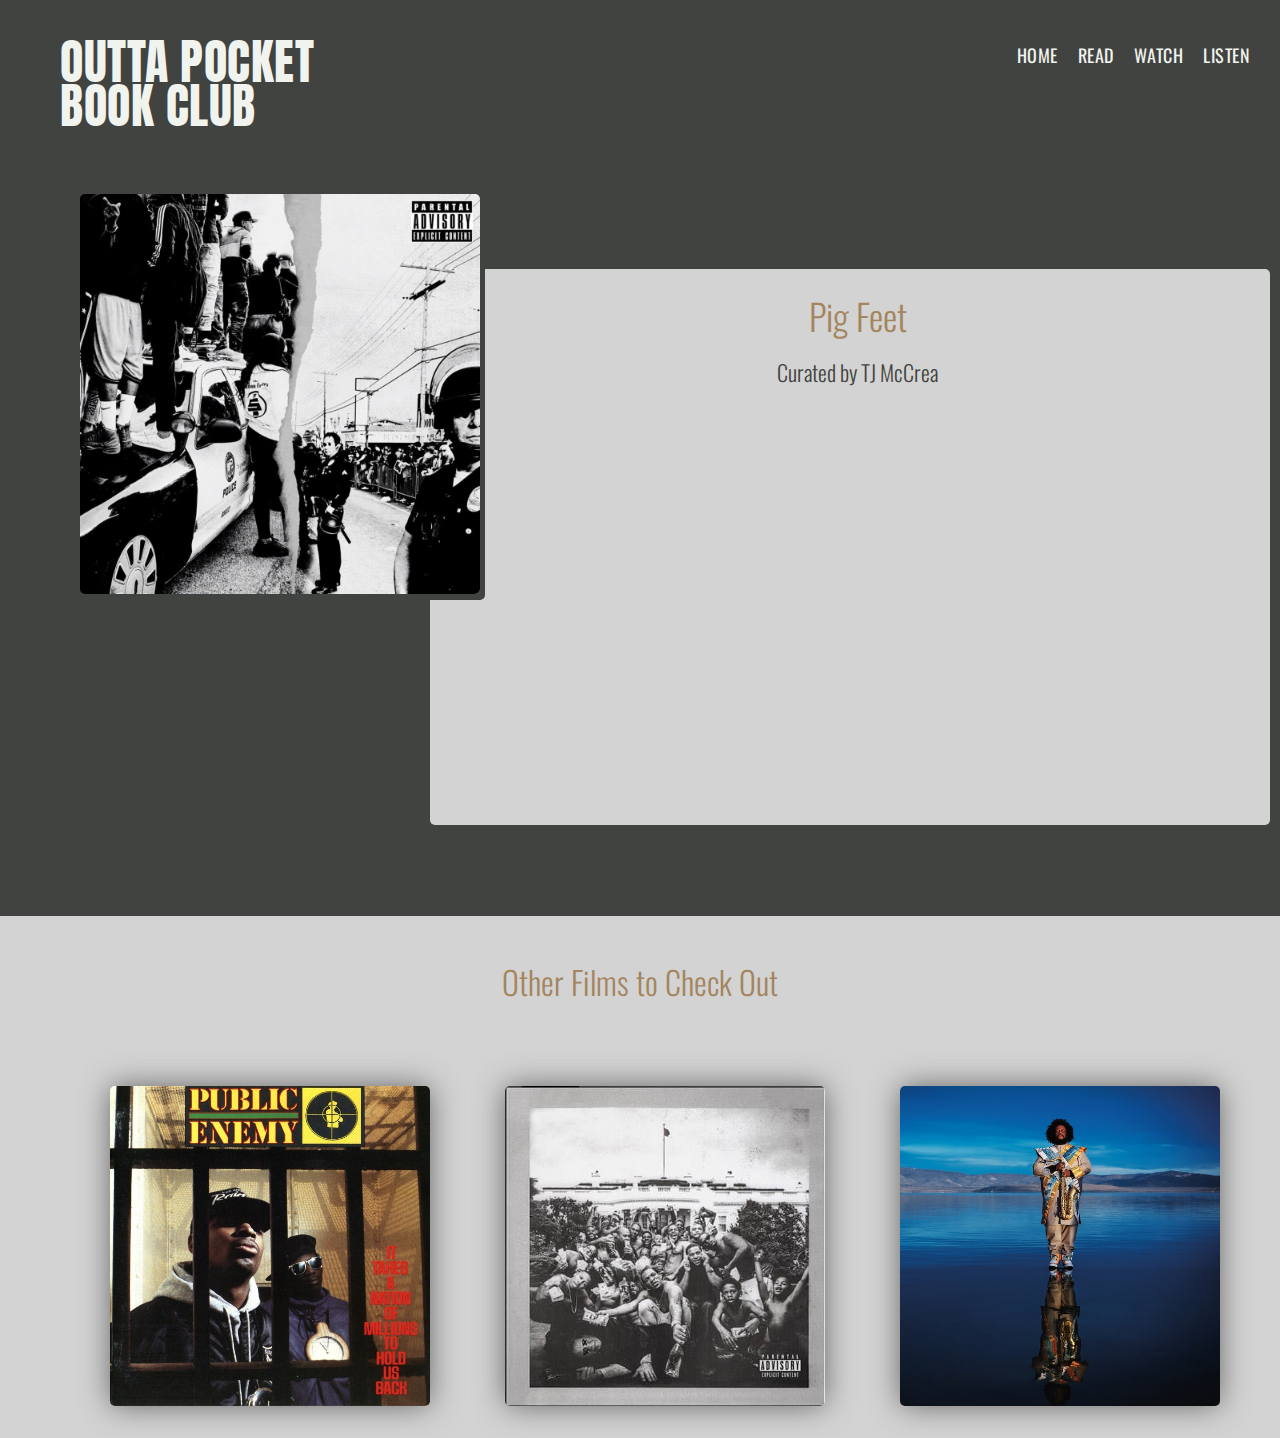
==== listen.html @ d70c4fe4 "first commit" ====
<!DOCTYPE html>

<html lang="en">
    <head>
        <meta charset="utf-8">
        <title>Outta Pocket Book Club | Listen</title>
        <link rel="stylesheet" href="main.css">
        <link href="https://fonts.googleapis.com/css2?family=Anton&family=Oswald&display=swap" rel="stylesheet">
    </head>
    <body>
        <header class="primary-header container group">
            <section class="container">
                <h1 class="logo">
                    <a href="index.html">Outta Pocket <br>Book Club</a>
                </h1>
            </section>
            <nav class="nav primary-nav">
                <ul>
                    <li><a href="index.html">Home</a></li><!--
                    --><li><a href="read.html">Read</a></li><!-- 
                    --><li><a href="watch.html">Watch</a></li><!-- 
                    --><li><a href="listen.html">Listen</a></li>
                </ul>        
            </nav>
        </header>
        <section class="hero container jumbotron">
            <img src="images/Pig Feet.jpg" alt="Pig Feet">
            <div id="description">
                <h2>Pig Feet</h2>
                <h3>Curated by TJ McCrea</h3>
                <iframe src="https://open.spotify.com/embed/playlist/0rQWdqvqKGmbhusyYYeHSh" width="300" height="380" frameborder="0" allowtransparency="true" allow="encrypted-media"></iframe>
            </div>
        </section>
        <section class="row-alt">
            <h2>Other Films to Check Out</h2>
            <div class="suggestions">
                <div class="album-cover">
                    <img src="images/It takes a nation.jpg" alt="It Takes a Nation of Millions to Hold Us Back">
                </div>
                <div class="album-cover">
                    <img src="images/To Pimp a Butterfly.jpeg" alt="To Pimp a Butterfly">
                </div>
                <div class="album-cover">
                    <img src="images/Kamasi Washington_ Heaven and Earth.jpg" alt="Heaven and Earth">
                </div>
            </div>
        </section>
    </body>
</html>
---- main.css ----
/* http://meyerweb.com/eric/tools/css/reset/ 
   v2.0 | 20110126
   License: none (public domain)
*/

html, body, div, span, applet, object, iframe,
h1, h2, h3, h4, h5, h6, p, blockquote, pre,
a, abbr, acronym, address, big, cite, code,
del, dfn, em, img, ins, kbd, q, s, samp,
small, strike, strong, sub, sup, tt, var,
b, u, i, center,
dl, dt, dd, ol, ul, li,
fieldset, form, label, legend,
table, caption, tbody, tfoot, thead, tr, th, td,
article, aside, canvas, details, embed, 
figure, figcaption, footer, header, hgroup, 
menu, nav, output, ruby, section, summary,
time, mark, audio, video {
	margin: 0;
	padding: 0;
	border: 0;
	font-size: 100%;
	font: inherit;
	vertical-align: baseline;
}
/* HTML5 display-role reset for older browsers */
article, aside, details, figcaption, figure, 
footer, header, hgroup, menu, nav, section {
	display: block;
}
body {
	line-height: 1;
}
ol, ul {
	list-style: none;
}
blockquote, q {
	quotes: none;
}
blockquote:before, blockquote:after,
q:before, q:after {
	content: '';
	content: none;
}
table {
	border-collapse: collapse;
	border-spacing: 0;
}
/*
==============================
Grid
==============================
*/

*,
*:before,
*:after {
    -webkit-box-sizing: border-box;
    -moz-box-sizing: border-box;
    box-sizing: border-box;
}
.grid {
    margin: 0 auto;
    width: 960px;
}
.container {
    padding-left: 30px;
    padding-right: 30px;
}

/*
==============================
Typography
==============================
*/

h1, h2, h3, h4, h5, p {
    margin-bottom: 22px;
}

/*
  ========================================
  Primary header
  ========================================
*/

.logo {
    padding: 40px 0 22px 0;
    float: left;
  }

/*
  ========================================
  Custom styles
  ========================================
*/
body {
    color: #414340;
    font: 400 18px/24px "Oswald", "Open Sans", "Helvetica Neue", Helvetica, Arial, sans-serif;
  }

h1, h2, h3, h4 {
    color: #A4855E;
}
h1 {
    font-family: "Anton";
    font-size: 36px;
    line-height: 44px;
}
h2 {

    font-size: 32px;
    line-height: 44px;
}
h3 {
    font-size: 22px;
}
h4 {
    font-size: 24px;
}

h5 {
    color: #414340;
    font-size: 24px;
    font-weight: 600;
    text-transform: uppercase;
}
strong {
    font-weight: 400;
}
cite, em, i {
    font-style: italic;
}
p {
    font-size: 18px;
    font-weight: lighter;
}
/*
  ========================================
  Links
  ========================================
*/

a:hover {
    color: #a9b2b9;
  }
  a {
    color: #414340;
  }
.logo {
    float: left;
    font-size: 48px;
    font-weight: 100;
    letter-spacing: 0.5px;
    line-height: 44px;
    padding: 40px 0 22px 0;
    text-transform: uppercase;
}
.tagline {
    margin: 66px 0 22px 0;
}
.primary-nav {
    font-style: 14px;
    font-weight: 400;
    letter-spacing: 0.5px;
    text-align: right;
    text-transform: uppercase;
    padding-bottom: 44px;
    padding-top: 44px;
}
.primary-footer {
    color: #648880;
    font-size: 14px;
    padding-bottom: 44px;
    padding-bottom: 44px;
}
.primary-footer small {
    float: left;
    font-weight: 400;
}
.hero {
    line-height: 44px;
    padding: 22px 88px 66px 80px;
}
.hero h2 {
    font-size: 36px;
}
.hero p {
    font-size: 24px;
    font-weight: 100;
}

a {
    color: #414340;
    text-decoration: none;
  }
  a:hover {
    color: #809690;
  }
  p a {
    border-bottom: 1px solid #dfe2e5;
  }
.tagline {
    margin: 66px 0 22px 0;
}
  
.teaser a:hover h3 {
    color: #809690;
}


/*
  ========================================
  Navigation
  ========================================
*/

.nav {
    text-align: right;
    display: block-inline;
  }

.nav li {
    display: inline-block;
    margin: 0 10px;
    vertical-align: top;
}
.nav li:last-child {
    margin-right: 0;
}
.hero {
    color: #F0F3EE;
    line-height: 44px;
    padding: 22px 80px 66px 80px;
    text-align: center;
}  

body {
    background: #414340;
    color: #888;
    font: 300 18px/22px "Oswald", "Open Sans", "Helvetica Neue", Helvetica, Arial, sans-serif;
}
.primary-footer a,
.primary-header a {
    color: #F0F3EE;
}
.primary-header a:hover,
.primary-footer a:hover {
    color: #A4855E;
}

/*
  ========================================
  Home
  ========================================
*/

.hero {
    padding: 22px 80px 66px 80px;
}

/*
  ========================================
  Clearfix
  ========================================
*/

.group:before,
.group:after {
    content: "";
    display: table;
}

.group:after{
    clear: both;
}
.group {
    clear: both;
    *zoom: 1;
}

/*
  ========================================
  Rows
  ========================================
*/

.row,
.row-alt {
    min-width: 960px;
}
.row {
    background: rgb(164,133,94);
    background: linear-gradient(171deg, rgba(164,133,94,1) 0%, rgba(240,243,238,1) 50%, rgba(164,133,94,1) 100%);
    padding: 66px 0 44px 0;
  }

.row-alt {
    background: #d3d3d3;
    padding: 44px 0 22px 0;
    text-align: center;
    color: 414340;
  }
.row h2, h3, h5, h6 {
    color: #414340;
    text-align: center;

}
.teaser img{
    border-radius: 5px;
    display: block;
    margin-bottom: 22px;
    max-width: 100%;
    max-height: 400px;
    box-shadow: 3px 4px  #999999d2;
}
.album img {
    border-radius: 5px;
    margin: 84px 0;
    width: 100%;
    
}
/*
  ========================================
  Primary footer
  ========================================
*/

.primary-footer small {
    padding-bottom: 44px;
    padding-top: 44px;
    float: left;
  }

.col-1-3 {
    width: 33%;
}
.col-2-3 {
    width: 66.66%;
}
.col-1-3,
.col-2-3 {
    display: inline-block;
    vertical-align: top;
}
.grid,
.col-1-3,
.col-2-3 {
    padding-left: 20px;
    padding-right: 20px;
}

/*
  ========================================
  Read
  ========================================
*/
.jumbotron {
    display: block;
    width: 100%;
    grid-template-rows: 1fr 2fr;
}
.jumbotron img{
    border-radius: 5px;
    float: left;
    max-height: 600px;
    max-width: 400px;
    box-shadow: 5px 6px  #414340;
}
#description {
    border-radius: 5px;
    height: 100%;
    width: 75%;
    background-color: #D3D3D3;
    color: #414340;
    margin: 75px 350px 25px;
    padding: 25px 50px 25px 65px;
}
#description p {
    font-size: 18px;
    text-align: justify;
}

#description h2, h3 {
    margin-bottom: 12px;
}

.suggestions {
    display: grid;
    width: 960px;
    margin: auto;
    grid-template-columns: repeat(3, 1fr);
    grid-gap: 5px;
    justify-content: center;
    grid-auto-flow: dense;
}

.media {
    height: 350px;
    width: 250px;
    margin: 20px 50px;
    padding: 15px;
    border-radius: 5px;
}

.media img {
    border-radius: 5px;
    height: 300px;   
    color: #414340;
    margin: 25px;
    -webkit-box-shadow: 0px 0px 30px -1px rgba(65,67,64,0.8);
    -moz-box-shadow: 0px 0px 30px -1px rgba(65,67,64,0.8);
    box-shadow: 0px 0px 30px -1px rgba(65,67,64,0.8);
}

.album-cover {
    height: 350px;
    width: 350px;
    margin: 20px 20px;
    padding: 15px;
    border-radius: 5px;
}

.album-cover img {
    border-radius: 5px;
    height: 320px;   
    color: #414340;
    margin: 25px;
    -webkit-box-shadow: 0px 0px 30px -1px rgba(65,67,64,0.8);
    -moz-box-shadow: 0px 0px 30px -1px rgba(65,67,64,0.8);
    box-shadow: 0px 0px 30px -1px rgba(65,67,64,0.8);
}
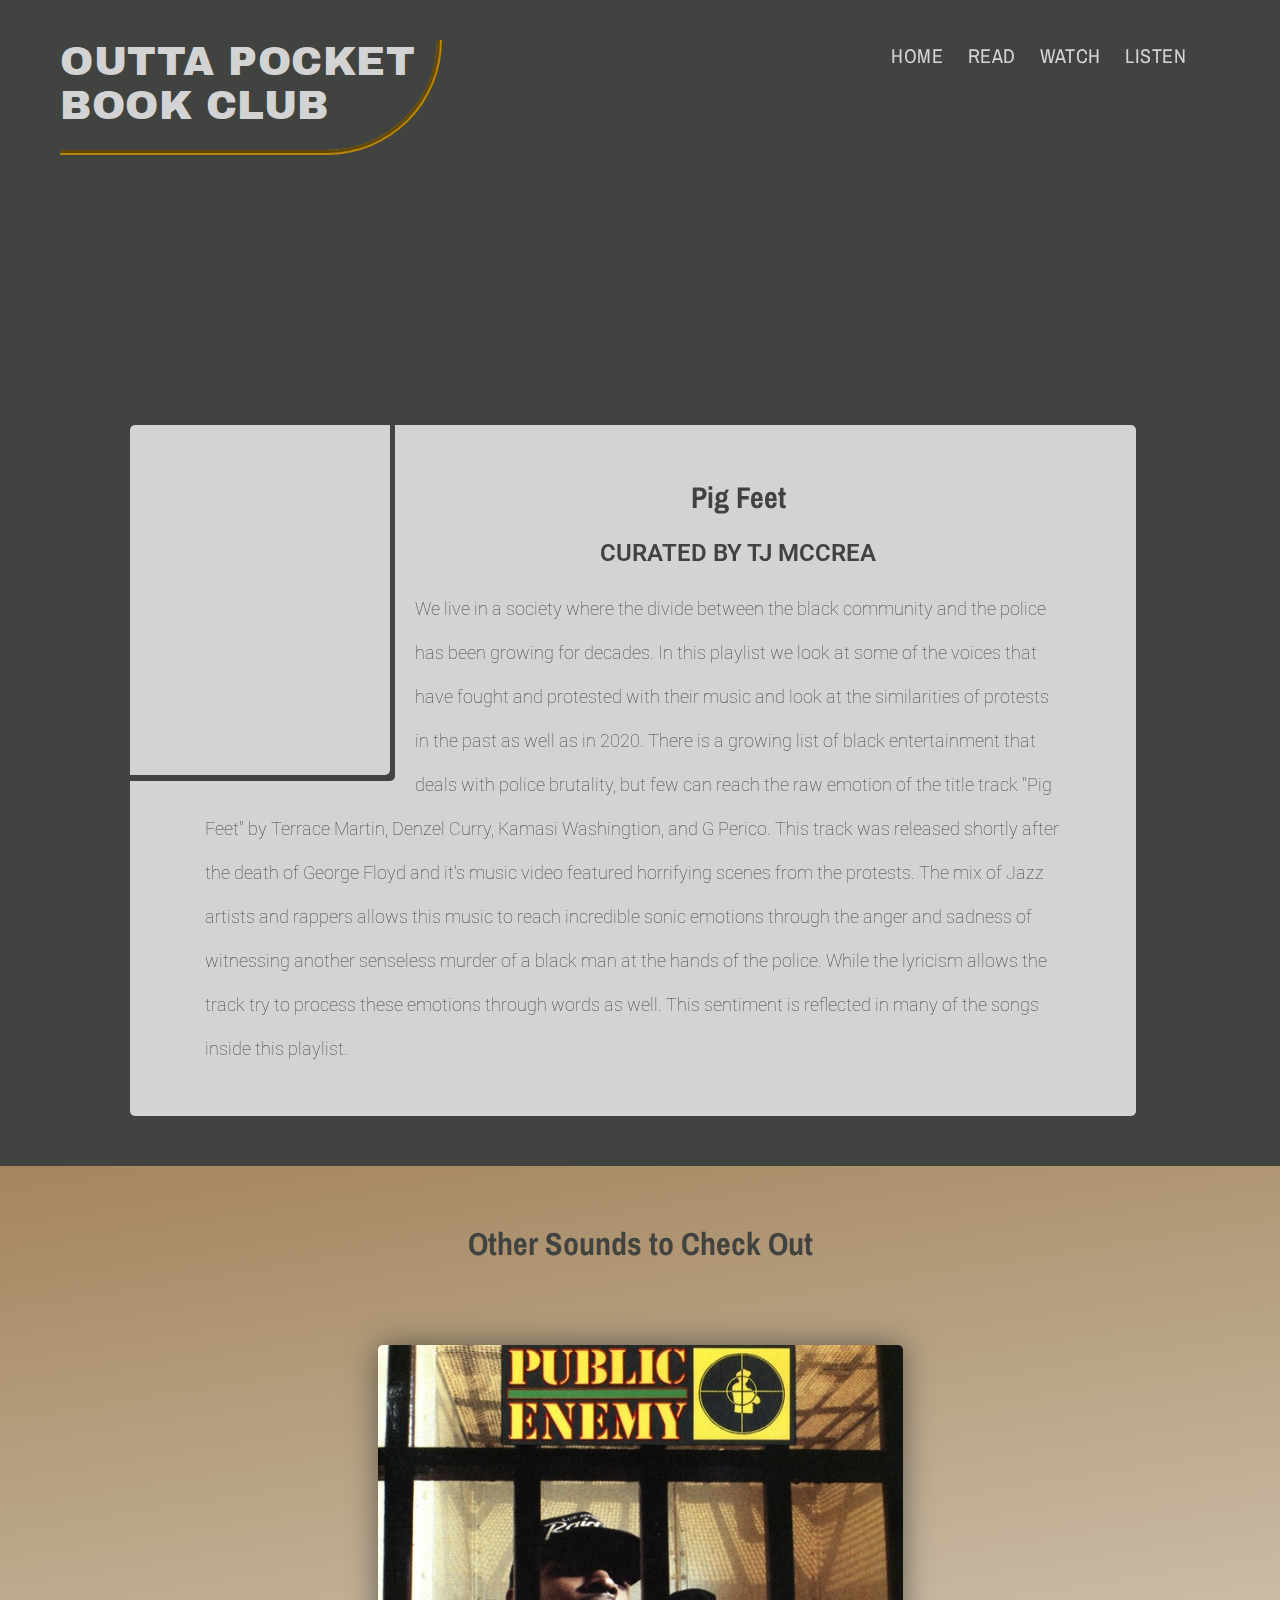
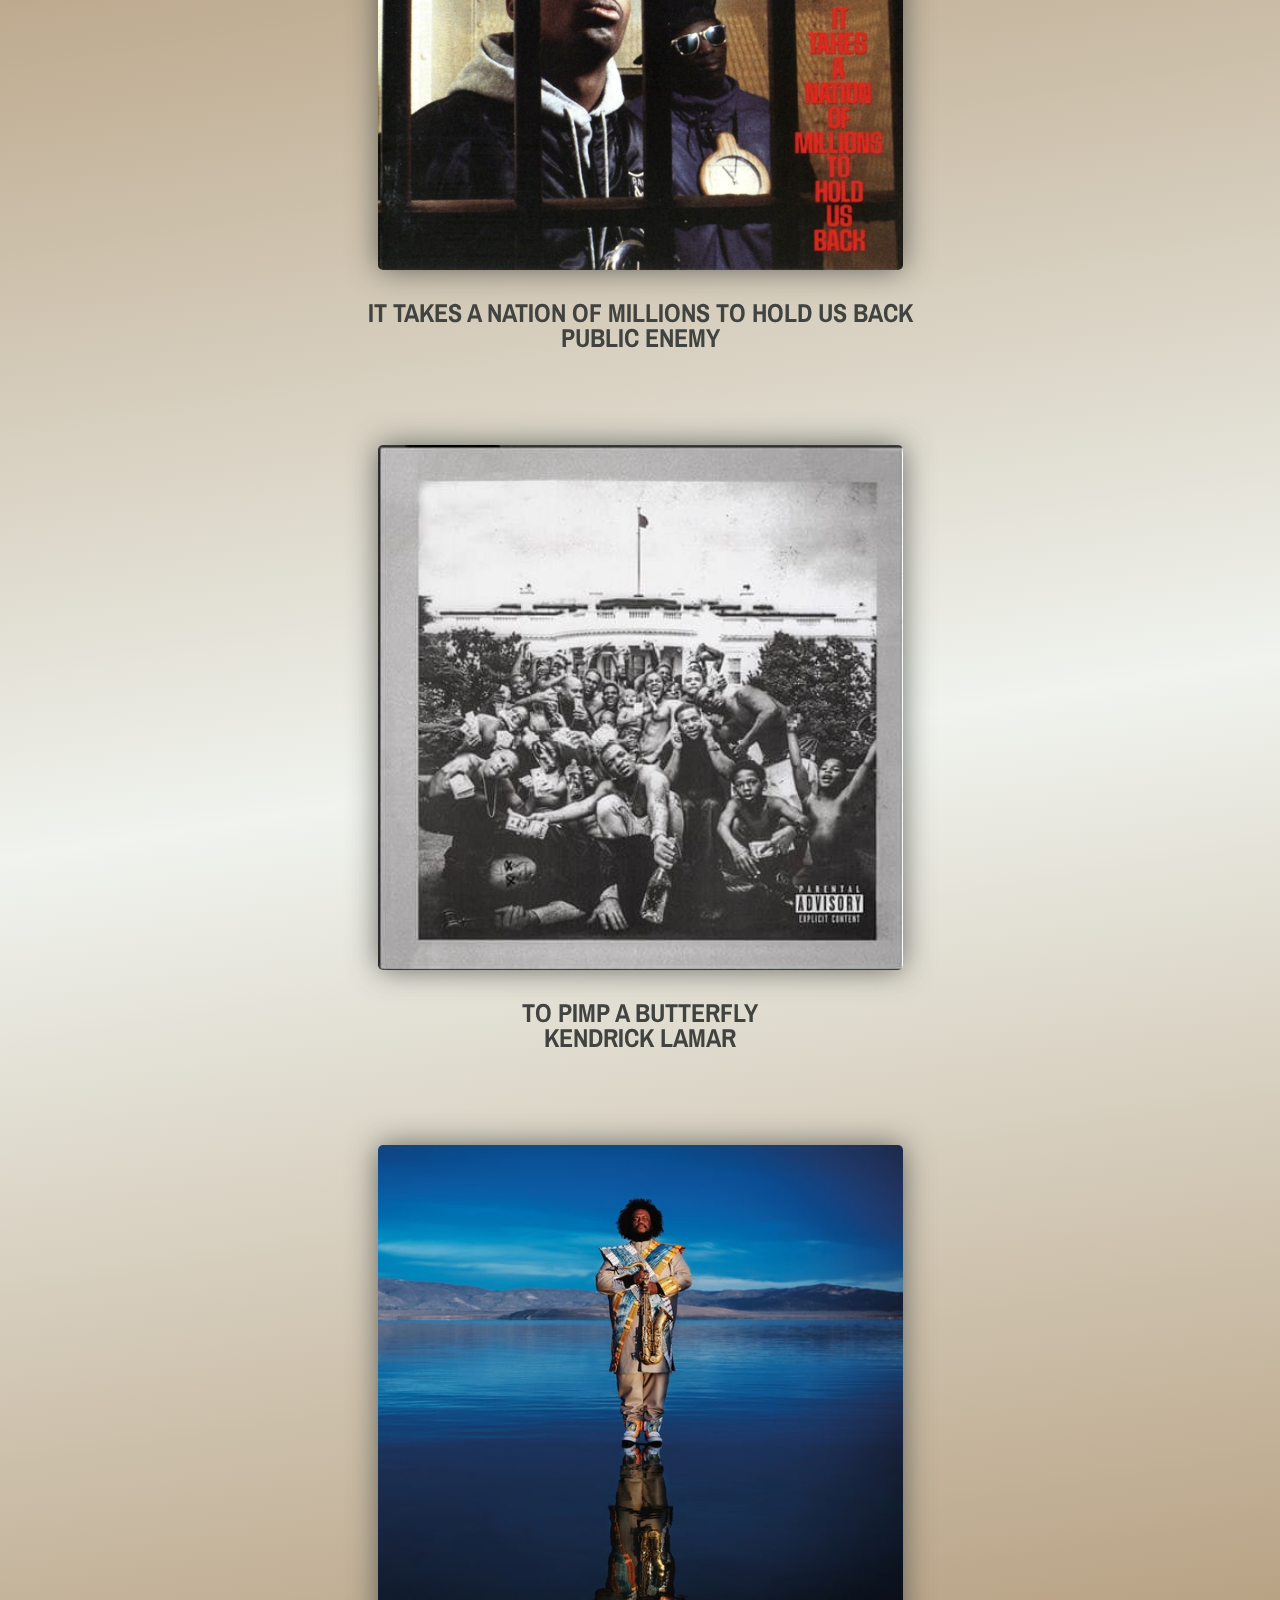
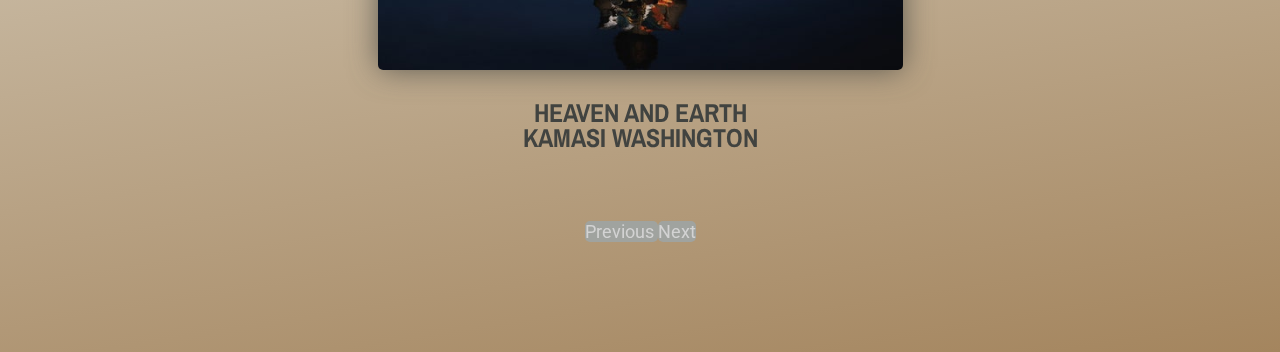
==== commit 510ffa49: "made changes to layout of the website including adding carousels, added links, changed fonts" ====
--- a/listen.html
+++ b/listen.html
@@ -1,49 +1,112 @@
 <!DOCTYPE html>
 
 <html lang="en">
-    <head>
-        <meta charset="utf-8">
-        <title>Outta Pocket Book Club | Listen</title>
-        <link rel="stylesheet" href="main.css">
-        <link href="https://fonts.googleapis.com/css2?family=Anton&family=Oswald&display=swap" rel="stylesheet">
-    </head>
-    <body>
-        <header class="primary-header container group">
-            <section class="container">
-                <h1 class="logo">
-                    <a href="index.html">Outta Pocket <br>Book Club</a>
-                </h1>
-            </section>
-            <nav class="nav primary-nav">
-                <ul>
-                    <li><a href="index.html">Home</a></li><!--
-                    --><li><a href="read.html">Read</a></li><!-- 
-                    --><li><a href="watch.html">Watch</a></li><!-- 
-                    --><li><a href="listen.html">Listen</a></li>
-                </ul>        
-            </nav>
-        </header>
-        <section class="hero container jumbotron">
-            <img src="images/Pig Feet.jpg" alt="Pig Feet">
+
+<head>
+    <meta charset="utf-8">
+    <title>Outta Pocket Book Club | Listen</title>
+    <link
+        href="https://fonts.googleapis.com/css2?family=Archivo+Black&family=Archivo+Narrow:wght@400;700&family=Roboto:wght@300;400;700&display=swap"
+        rel="stylesheet">
+    <link rel="stylesheet" href="https://stackpath.bootstrapcdn.com/bootstrap/4.5.0/css/bootstrap.min.css"
+        integrity="sha384-9aIt2nRpC12Uk9gS9baDl411NQApFmC26EwAOH8WgZl5MYYxFfc+NcPb1dKGj7Sk" crossorigin="anonymous">
+    <script src="https://code.jquery.com/jquery-3.5.1.slim.min.js"
+        integrity="sha384-DfXdz2htPH0lsSSs5nCTpuj/zy4C+OGpamoFVy38MVBnE+IbbVYUew+OrCXaRkfj" crossorigin="anonymous">
+    </script>
+    <script src="https://cdn.jsdelivr.net/npm/popper.js@1.16.0/dist/umd/popper.min.js"
+        integrity="sha384-Q6E9RHvbIyZFJoft+2mJbHaEWldlvI9IOYy5n3zV9zzTtmI3UksdQRVvoxMfooAo" crossorigin="anonymous">
+    </script>
+    <script src="https://stackpath.bootstrapcdn.com/bootstrap/4.5.0/js/bootstrap.min.js"
+        integrity="sha384-OgVRvuATP1z7JjHLkuOU7Xw704+h835Lr+6QL9UvYjZE3Ipu6Tp75j7Bh/kR0JKI" crossorigin="anonymous">
+    </script>
+    <link rel="stylesheet" href="main.css">
+</head>
+
+<body>
+    <header class="primary-header container group">
+        <section class="container">
+            <h1 class="logo">
+                <a href="index.html">Outta Pocket <br>Book Club</a>
+            </h1>
+        </section>
+        <nav class="nav primary-nav">
+            <ul>
+                <li><a href="index.html">Home</a></li>
+                <!--
+                    -->
+                <li><a href="read.html">Read</a></li>
+                <!-- 
+                    -->
+                <li><a href="watch.html">Watch</a></li>
+                <!-- 
+                    -->
+                <li><a href="listen.html">Listen</a></li>
+            </ul>
+        </nav>
+    </header>
+    <main>
+        <section class="hero container">
+            <iframe src="https://open.spotify.com/embed/playlist/0rQWdqvqKGmbhusyYYeHSh" width="360" height="500"
+                frameborder="0" allowtransparency="true" allow="encrypted-media" aria-hidden="true"></iframe>
             <div id="description">
                 <h2>Pig Feet</h2>
                 <h3>Curated by TJ McCrea</h3>
-                <iframe src="https://open.spotify.com/embed/playlist/0rQWdqvqKGmbhusyYYeHSh" width="300" height="380" frameborder="0" allowtransparency="true" allow="encrypted-media"></iframe>
+                <p>We live in a society where the divide between the black community and the police has been growing for
+                    decades. In this playlist we look at some of the voices that have fought and protested with their
+                    music and look at the similarities of protests in the past as well as in 2020. There is a growing
+                    list of black entertainment that deals with police brutality, but few can reach the raw emotion of
+                    the title track "Pig Feet" by Terrace Martin, Denzel Curry, Kamasi Washingtion, and G Perico. This
+                    track was released shortly after the death of George Floyd and it's music video featured horrifying
+                    scenes from the protests. The mix of Jazz artists and rappers allows this music to reach incredible
+                    sonic emotions through the anger and sadness of witnessing another senseless murder of a black man
+                    at the hands of the police. While the lyricism allows the track try to process these emotions
+                    through words as well. This sentiment is reflected in many of the songs inside this playlist.</p>
             </div>
         </section>
-        <section class="row-alt">
-            <h2>Other Films to Check Out</h2>
-            <div class="suggestions">
-                <div class="album-cover">
-                    <img src="images/It takes a nation.jpg" alt="It Takes a Nation of Millions to Hold Us Back">
+        <section class="row">
+            <h2>Other Sounds to Check Out</h2>
+            <div id="myCarousel" class="carousel slide" data-ride="carousel">
+                <ol class="carousel-indicators">
+                    <li data-target="#myCarousel" data-slide-to="0" class="active"></li>
+                    <li data-target="#myCarousel" data-slide-to="1"></li>
+                    <li data-target="#myCarousel" data-slide-to="2"></li>
+                </ol>
+                <div class="carousel-inner">
+                    <div class="carousel-item active">
+                        <img src="images/It takes a nation.jpg" alt="It Takes a Nation of Millions to Hold Us Back">
+                        <div class="carousel-caption">
+                            <h3><a
+                                    href="https://open.spotify.com/album/03Mx6yaV7k4bsEmcTH8J49?si=Np_ds9wpQ-C4FSUQyVdTaA">It
+                                    Takes a Nation of Millions to Hold us Back<br>Public Enemy</a></h3>
+                        </div>
+                    </div>
+                    <div class="carousel-item">
+                        <img src="images/To Pimp a Butterfly.jpeg" alt="To Pimp a Butterfly">
+                        <div class="carousel-caption">
+                            <h3><a
+                                    href="https://open.spotify.com/album/7ycBtnsMtyVbbwTfJwRjSP?si=u4mnSB2NQqmpbsyIz0pXew">To
+                                    Pimp a Butterfly<br>Kendrick Lamar</a></h3>
+                        </div>
+                    </div>
+                    <div class="carousel-item">
+                        <img src="images/Kamasi Washington_ Heaven and Earth.jpg" alt="Heaven and Earth">
+                        <div class="carousel-caption">
+                            <h3><a
+                                    href="https://open.spotify.com/album/2aBgwU4zIm1tekGzphKYp8?si=B1yhQhJ8QoaMX3doN0xwlA">Heaven
+                                    and Earth<br>Kamasi Washington</a></h3>
+                        </div>
+                    </div>
+                    <a class="carousel-control-prev" href="#myCarousel" role="button" data-slide="prev">
+                        <span class="carousel-control-prev-icon" aria-hidden="true"></span>
+                        <span class="sr-only">Previous</span>
+                    </a>
+                    <a class="carousel-control-next" href="#myCarousel" role="button" data-slide="next">
+                        <span class="carousel-control-next-icon" aria-hidden="true"></span>
+                        <span class="sr-only">Next</span>
+                    </a>
                 </div>
-                <div class="album-cover">
-                    <img src="images/To Pimp a Butterfly.jpeg" alt="To Pimp a Butterfly">
-                </div>
-                <div class="album-cover">
-                    <img src="images/Kamasi Washington_ Heaven and Earth.jpg" alt="Heaven and Earth">
-                </div>
-            </div>
         </section>
-    </body>
+    </main>
+</body>
+
 </html>--- a/main.css
+++ b/main.css
@@ -3,49 +3,137 @@
    License: none (public domain)
 */
 
-html, body, div, span, applet, object, iframe,
-h1, h2, h3, h4, h5, h6, p, blockquote, pre,
-a, abbr, acronym, address, big, cite, code,
-del, dfn, em, img, ins, kbd, q, s, samp,
-small, strike, strong, sub, sup, tt, var,
-b, u, i, center,
-dl, dt, dd, ol, ul, li,
-fieldset, form, label, legend,
-table, caption, tbody, tfoot, thead, tr, th, td,
-article, aside, canvas, details, embed, 
-figure, figcaption, footer, header, hgroup, 
-menu, nav, output, ruby, section, summary,
-time, mark, audio, video {
-	margin: 0;
-	padding: 0;
-	border: 0;
-	font-size: 100%;
-	font: inherit;
-	vertical-align: baseline;
-}
+html,
+body,
+div,
+span,
+applet,
+object,
+iframe,
+h1,
+h2,
+h3,
+h4,
+h5,
+h6,
+p,
+blockquote,
+pre,
+a,
+abbr,
+acronym,
+address,
+big,
+cite,
+code,
+del,
+dfn,
+em,
+img,
+ins,
+kbd,
+q,
+s,
+samp,
+small,
+strike,
+strong,
+sub,
+sup,
+tt,
+var,
+b,
+u,
+i,
+center,
+dl,
+dt,
+dd,
+ol,
+ul,
+li,
+fieldset,
+form,
+label,
+legend,
+table,
+caption,
+tbody,
+tfoot,
+thead,
+tr,
+th,
+td,
+article,
+aside,
+canvas,
+details,
+embed,
+figure,
+figcaption,
+footer,
+header,
+hgroup,
+menu,
+nav,
+output,
+ruby,
+section,
+summary,
+time,
+mark,
+audio,
+video {
+    margin: 0;
+    padding: 0;
+    border: 0;
+    font-size: 100%;
+    font: inherit;
+    vertical-align: baseline;
+}
+
 /* HTML5 display-role reset for older browsers */
-article, aside, details, figcaption, figure, 
-footer, header, hgroup, menu, nav, section {
-	display: block;
-}
+article,
+aside,
+details,
+figcaption,
+figure,
+footer,
+header,
+hgroup,
+menu,
+nav,
+section {
+    display: block;
+}
+
 body {
-	line-height: 1;
-}
-ol, ul {
-	list-style: none;
-}
-blockquote, q {
-	quotes: none;
-}
-blockquote:before, blockquote:after,
-q:before, q:after {
-	content: '';
-	content: none;
-}
+    line-height: 1;
+}
+
+ol,
+ul {
+    list-style: none;
+}
+
+blockquote,
+q {
+    quotes: none;
+}
+
+blockquote:before,
+blockquote:after,
+q:before,
+q:after {
+    content: '';
+    content: none;
+}
+
 table {
-	border-collapse: collapse;
-	border-spacing: 0;
-}
+    border-collapse: collapse;
+    border-spacing: 0;
+}
+
 /*
 ==============================
 Grid
@@ -59,13 +147,16 @@
     -moz-box-sizing: border-box;
     box-sizing: border-box;
 }
+
 .grid {
     margin: 0 auto;
     width: 960px;
 }
+
 .container {
     padding-left: 30px;
     padding-right: 30px;
+    max-width: 95vw;
 }
 
 /*
@@ -74,8 +165,13 @@
 ==============================
 */
 
-h1, h2, h3, h4, h5, p {
-    margin-bottom: 22px;
+h1,
+h2,
+h3,
+h4,
+h5,
+p {
+    margin-bottom: 20px;
 }
 
 /*
@@ -84,10 +180,7 @@
   ========================================
 */
 
-.logo {
-    padding: 40px 0 22px 0;
-    float: left;
-  }
+
 
 /*
   ========================================
@@ -95,72 +188,74 @@
   ========================================
 */
 body {
-    color: #414340;
-    font: 400 18px/24px "Oswald", "Open Sans", "Helvetica Neue", Helvetica, Arial, sans-serif;
-  }
-
-h1, h2, h3, h4 {
-    color: #A4855E;
-}
+    font: 400 18px/24px "Roboto", "Open Sans", "Helvetica Neue", Helvetica, Arial, sans-serif;
+    background: #414340;
+}
+
 h1 {
-    font-family: "Anton";
+    font-family: 'Archivo Black', sans-serif;
     font-size: 36px;
     line-height: 44px;
 }
+
 h2 {
-
+    font-family: 'Archivo Narrow', sans-serif;
     font-size: 32px;
-    line-height: 44px;
-}
+    font-weight: 700;
+    color: #D3D3D3;
+}
+
 h3 {
-    font-size: 22px;
-}
-h4 {
-    font-size: 24px;
-}
-
-h5 {
-    color: #414340;
+    color: #4B5555;
     font-size: 24px;
     font-weight: 600;
     text-transform: uppercase;
 }
-strong {
-    font-weight: 400;
-}
-cite, em, i {
-    font-style: italic;
-}
-p {
-    font-size: 18px;
-    font-weight: lighter;
-}
+
+h4 {
+    color: #4B5555;
+    font-size: 22px;
+}
+
+a {
+    color: #D3D3D3;
+    text-decoration: none;
+}
+
+a:hover {
+    text-decoration: none;
+}
+
+li a {
+    font-size: 20px;
+    font-family: 'Archivo Narrow', sans-serif;
+}
+
 /*
   ========================================
   Links
   ========================================
 */
 
-a:hover {
-    color: #a9b2b9;
-  }
-  a {
-    color: #414340;
-  }
 .logo {
     float: left;
-    font-size: 48px;
-    font-weight: 100;
+    font-size: 40px;
     letter-spacing: 0.5px;
-    line-height: 44px;
-    padding: 40px 0 22px 0;
+    padding: 0 22px 22px 0;
+    margin-top: 40px;
     text-transform: uppercase;
-}
+    text-align: Left;
+    border-bottom: 5px groove #b8860b;
+    border-right: 5px groove #b8860b;
+    border-bottom-right-radius: 150px;
+}
+
 .tagline {
     margin: 66px 0 22px 0;
 }
+
 .primary-nav {
-    font-style: 14px;
+    font-size: 18px;
     font-weight: 400;
     letter-spacing: 0.5px;
     text-align: right;
@@ -168,46 +263,31 @@
     padding-bottom: 44px;
     padding-top: 44px;
 }
+
 .primary-footer {
     color: #648880;
     font-size: 14px;
     padding-bottom: 44px;
     padding-bottom: 44px;
 }
+
 .primary-footer small {
     float: left;
     font-weight: 400;
 }
-.hero {
-    line-height: 44px;
-    padding: 22px 88px 66px 80px;
-}
+
 .hero h2 {
-    font-size: 36px;
-}
+    font-size: 30px;
+}
+
 .hero p {
-    font-size: 24px;
+    font-size: 22px;
     font-weight: 100;
 }
 
-a {
-    color: #414340;
-    text-decoration: none;
-  }
-  a:hover {
-    color: #809690;
-  }
-  p a {
-    border-bottom: 1px solid #dfe2e5;
-  }
 .tagline {
     margin: 66px 0 22px 0;
 }
-  
-.teaser a:hover h3 {
-    color: #809690;
-}
-
 
 /*
   ========================================
@@ -217,46 +297,41 @@
 
 .nav {
     text-align: right;
-    display: block-inline;
-  }
+    justify-content: flex-end;
+}
+
+.nav ul {
+    display: inline-block;
+}
 
 .nav li {
     display: inline-block;
     margin: 0 10px;
     vertical-align: top;
 }
+
 .nav li:last-child {
     margin-right: 0;
 }
+
 .hero {
-    color: #F0F3EE;
+    max-width: 95vw;
+    color: #D3D3D3;
     line-height: 44px;
-    padding: 22px 80px 66px 80px;
     text-align: center;
-}  
-
-body {
-    background: #414340;
-    color: #888;
-    font: 300 18px/22px "Oswald", "Open Sans", "Helvetica Neue", Helvetica, Arial, sans-serif;
-}
-.primary-footer a,
-.primary-header a {
-    color: #F0F3EE;
-}
-.primary-header a:hover,
-.primary-footer a:hover {
-    color: #A4855E;
-}
-
-/*
-  ========================================
-  Home
-  ========================================
-*/
-
-.hero {
-    padding: 22px 80px 66px 80px;
+    padding-top: 100px;
+}
+
+.primary-footer nav a,
+.primary-header nav a,
+.logo a {
+    color: #D3D3D3;
+}
+
+.primary-header nav a:hover,
+.primary-footer nav a:hover,
+.logo a:hover {
+    color: #b8870a;
 }
 
 /*
@@ -271,9 +346,10 @@
     display: table;
 }
 
-.group:after{
+.group:after {
     clear: both;
 }
+
 .group {
     clear: both;
     *zoom: 1;
@@ -285,41 +361,51 @@
   ========================================
 */
 
-.row,
-.row-alt {
-    min-width: 960px;
-}
 .row {
-    background: rgb(164,133,94);
-    background: linear-gradient(171deg, rgba(164,133,94,1) 0%, rgba(240,243,238,1) 50%, rgba(164,133,94,1) 100%);
+    background: rgb(164, 133, 94);
+    background: linear-gradient(171deg, rgba(164, 133, 94, 1) 0%, rgba(240, 243, 238, 1) 50%, rgba(164, 133, 94, 1) 100%);
     padding: 66px 0 44px 0;
-  }
-
-.row-alt {
-    background: #d3d3d3;
-    padding: 44px 0 22px 0;
     text-align: center;
-    color: 414340;
-  }
-.row h2, h3, h5, h6 {
+}
+
+.row h2,
+h3,
+h5,
+h6 {
     color: #414340;
+    margin: auto;
+}
+
+.teaser {
     text-align: center;
-
-}
-.teaser img{
-    border-radius: 5px;
+    font-family: 'Archivo Narrow', sans-serif;
+
+}
+
+.teaser img {
+    border-radius: 4px;
     display: block;
     margin-bottom: 22px;
     max-width: 100%;
     max-height: 400px;
-    box-shadow: 3px 4px  #999999d2;
-}
+    box-shadow: 3px 4px #999999d2;
+}
+
+.teaser img:hover {
+    cursor: pointer;
+    -webkit-box-shadow: 0px 0px 30px -1px rgba(65, 67, 64, 0.8);
+    -moz-box-shadow: 0px 0px 30px -1px rgba(65, 67, 64, 0.8);
+    box-shadow: 0px 0px 30px -1px rgba(65, 67, 64, 0.8);
+}
+
+
 .album img {
     border-radius: 5px;
     margin: 84px 0;
     width: 100%;
-    
-}
+
+}
+
 /*
   ========================================
   Primary footer
@@ -330,19 +416,22 @@
     padding-bottom: 44px;
     padding-top: 44px;
     float: left;
-  }
+}
 
 .col-1-3 {
     width: 33%;
 }
+
 .col-2-3 {
     width: 66.66%;
 }
+
 .col-1-3,
 .col-2-3 {
     display: inline-block;
     vertical-align: top;
 }
+
 .grid,
 .col-1-3,
 .col-2-3 {
@@ -355,44 +444,42 @@
   Read
   ========================================
 */
-.jumbotron {
-    display: block;
-    width: 100%;
-    grid-template-rows: 1fr 2fr;
-}
-.jumbotron img{
+
+.hero img {
     border-radius: 5px;
     float: left;
-    max-height: 600px;
-    max-width: 400px;
-    box-shadow: 5px 6px  #414340;
-}
+    max-height: 500px;
+    margin-right: 25px;
+    margin-bottom: 15px;
+    box-shadow: 5px 6px #414340;
+}
+
+.hero iframe {
+    border-radius: 5px;
+    float: left;
+    max-height: 500px;
+    margin-right: 25px;
+    margin-bottom: 15px;
+    box-shadow: 5px 6px #414340;
+}
+
 #description {
     border-radius: 5px;
-    height: 100%;
-    width: 75%;
     background-color: #D3D3D3;
     color: #414340;
-    margin: 75px 350px 25px;
-    padding: 25px 50px 25px 65px;
-}
+    margin: 150px 50px 50px 100px;
+    padding: 50px 75px 25px 75px;
+}
+
 #description p {
     font-size: 18px;
-    text-align: justify;
-}
-
-#description h2, h3 {
+    text-align: left;
+}
+
+#description h2,
+h3 {
+    color: #414340;
     margin-bottom: 12px;
-}
-
-.suggestions {
-    display: grid;
-    width: 960px;
-    margin: auto;
-    grid-template-columns: repeat(3, 1fr);
-    grid-gap: 5px;
-    justify-content: center;
-    grid-auto-flow: dense;
 }
 
 .media {
@@ -401,32 +488,76 @@
     margin: 20px 50px;
     padding: 15px;
     border-radius: 5px;
+    text-align: center;
 }
 
 .media img {
     border-radius: 5px;
-    height: 300px;   
+    height: 300px;
     color: #414340;
     margin: 25px;
-    -webkit-box-shadow: 0px 0px 30px -1px rgba(65,67,64,0.8);
-    -moz-box-shadow: 0px 0px 30px -1px rgba(65,67,64,0.8);
-    box-shadow: 0px 0px 30px -1px rgba(65,67,64,0.8);
-}
-
-.album-cover {
-    height: 350px;
-    width: 350px;
-    margin: 20px 20px;
-    padding: 15px;
-    border-radius: 5px;
-}
-
-.album-cover img {
-    border-radius: 5px;
-    height: 320px;   
+    -webkit-box-shadow: 0px 0px 30px -1px rgba(65, 67, 64, 0.8);
+    -moz-box-shadow: 0px 0px 30px -1px rgba(65, 67, 64, 0.8);
+    box-shadow: 0px 0px 30px -1px rgba(65, 67, 64, 0.8);
+}
+
+
+/* Carousel base class */
+.carousel {
+    clear: both;
+    margin: 4rem auto;
+    width: 90%;
+    border-radius: 25px;
+}
+
+/* Since positioning the image, we need to help out the caption */
+.carousel-caption a {
+    bottom: -25px;
+    font-family: 'Archivo Narrow', sans-serif;
+    font-size: 26px;
+    font-weight: 700;
     color: #414340;
-    margin: 25px;
-    -webkit-box-shadow: 0px 0px 30px -1px rgba(65,67,64,0.8);
-    -moz-box-shadow: 0px 0px 30px -1px rgba(65,67,64,0.8);
-    box-shadow: 0px 0px 30px -1px rgba(65,67,64,0.8);
-}
+    margin-top: 15px;
+    padding-top: 15px;
+    z-index: 10;
+}
+
+.carousel-caption a:hover {
+    color: #b8870a;
+    width: 90%;
+}
+
+/* Declare heights because of positioning of img element */
+.carousel-item {
+    height: 700px;
+    text-align: center;
+}
+
+.carousel-item>img {
+    margin: 25px 50px;
+    height: 75%;
+    border-radius: 5px;
+    -webkit-box-shadow: 0px 0px 30px -1px rgba(65, 67, 64, 0.8);
+    -moz-box-shadow: 0px 0px 30px -1px rgba(65, 67, 64, 0.8);
+    box-shadow: 0px 0px 30px -1px rgba(65, 67, 64, 0.8);
+}
+
+.carousel-control-prev {
+    background-color: #A0A39F;
+    border-radius: 5px;
+}
+
+.carousel-control-next {
+    background-color: #A0A39F;
+    border-radius: 5px;
+}
+
+.carousel-control-prev:hover {
+    background-color: #414340;
+    border-radius: 5px;
+}
+
+.carousel-control-next:hover {
+    background-color: #414340;
+    border-radius: 5px;
+}